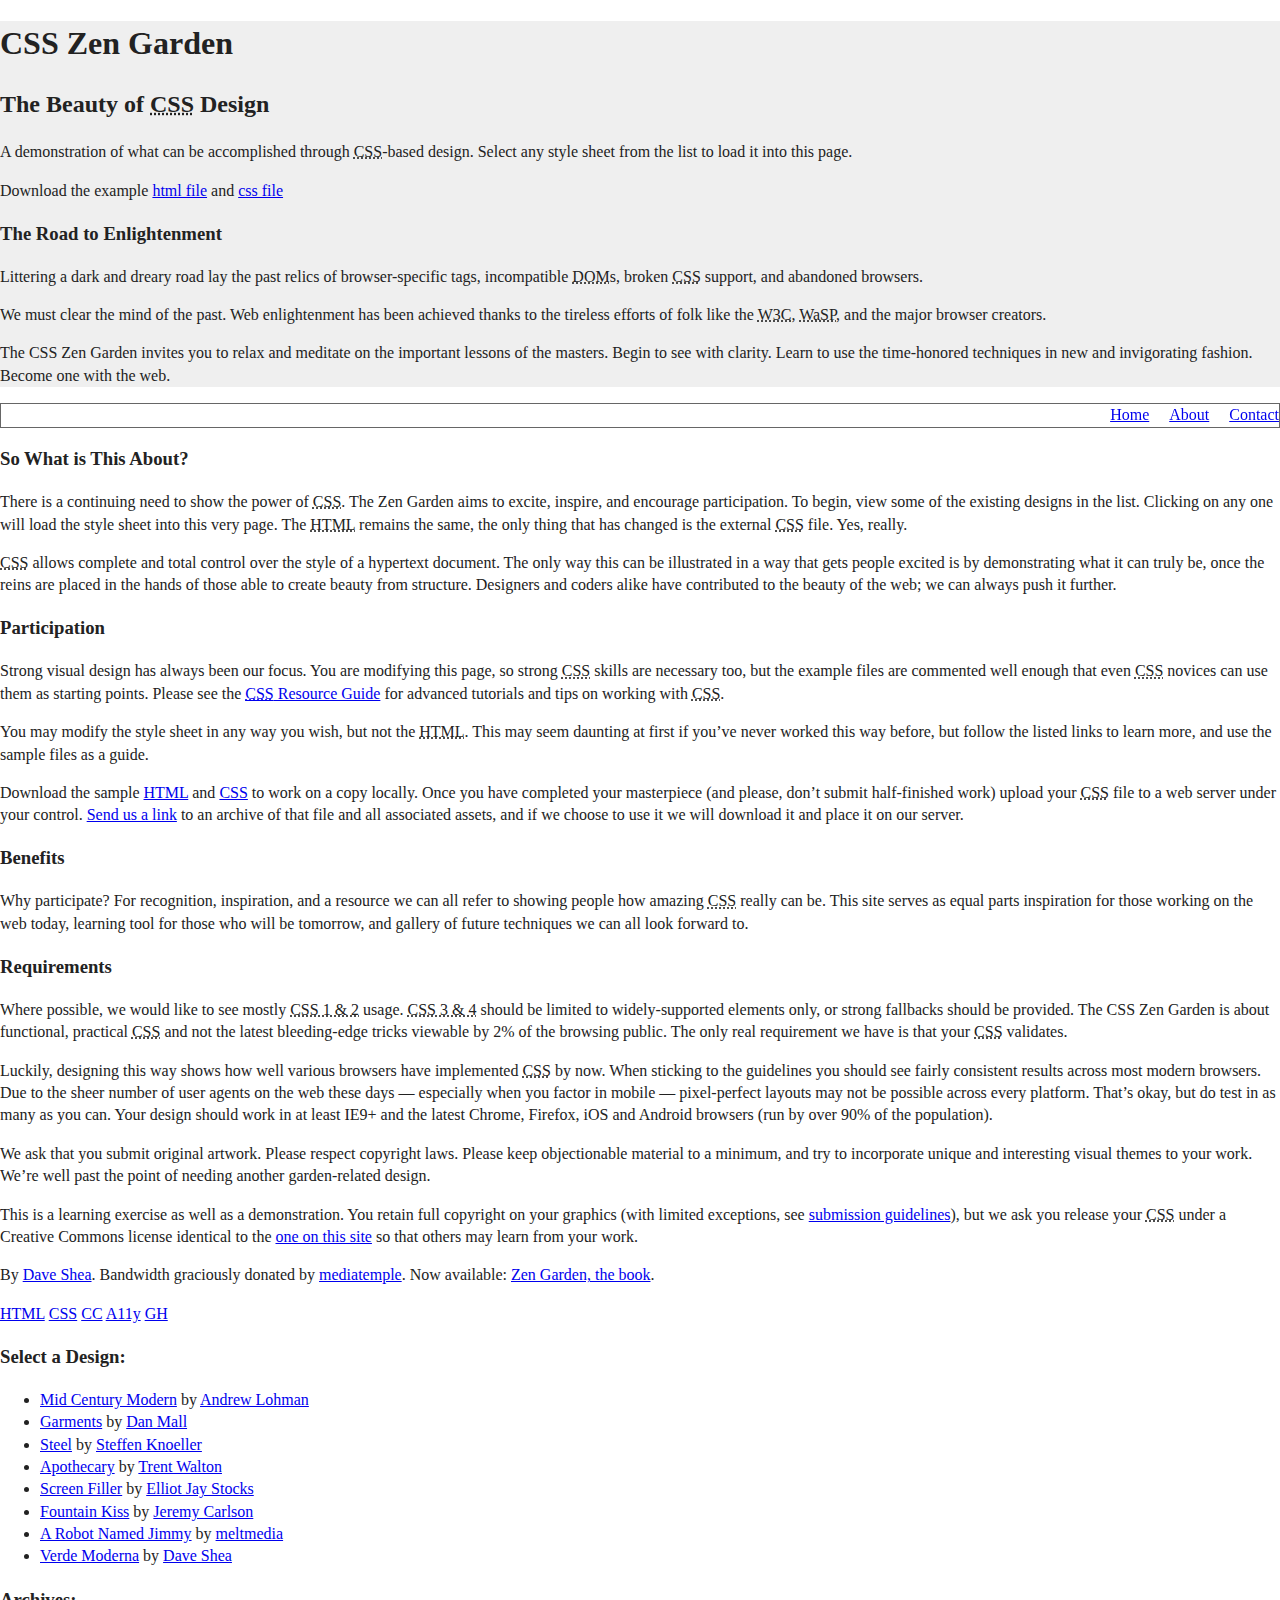
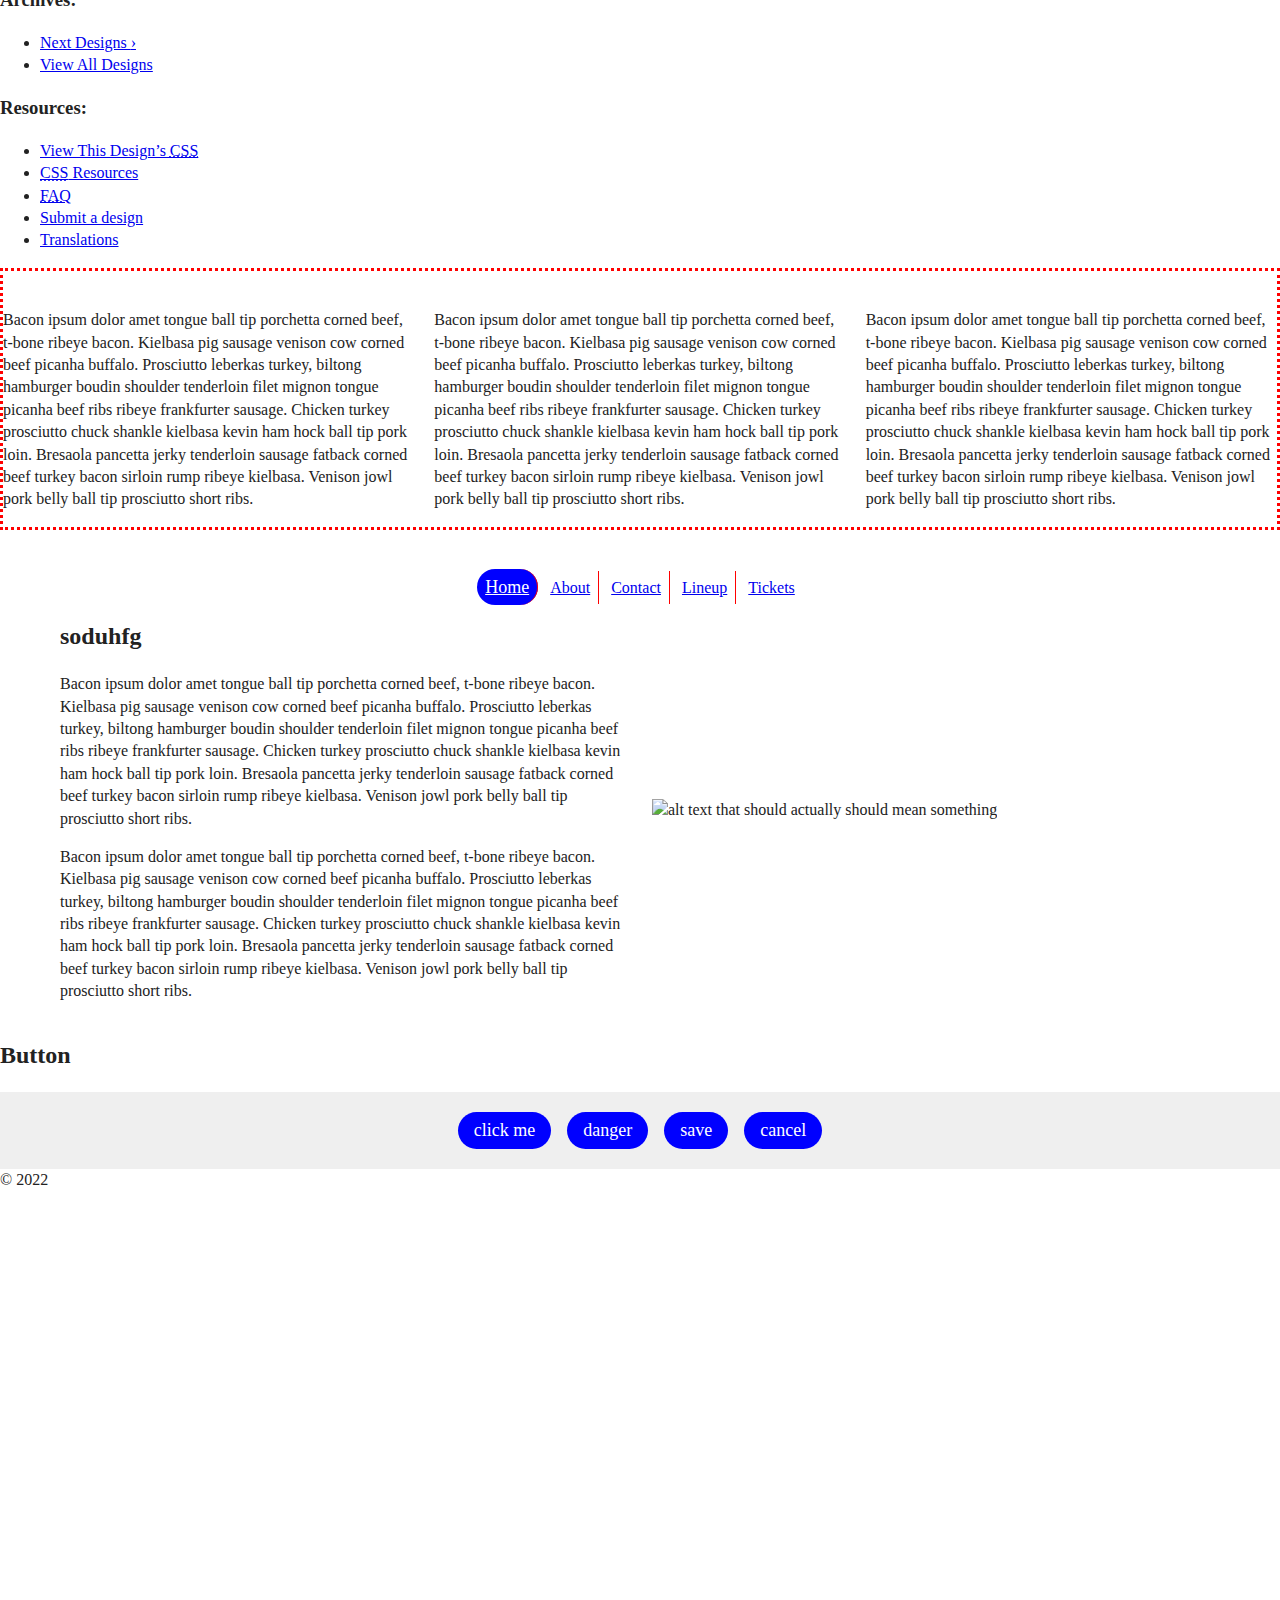
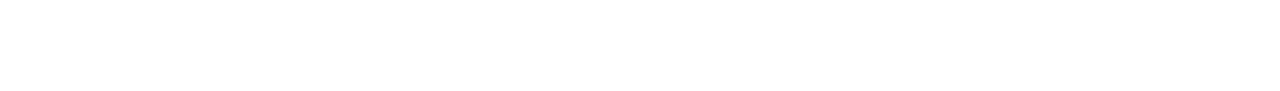
==== index.html @ 9b6d9264 "added files" ====
<!doctype html>
<html class="no-js" lang="">

<head>
  <meta charset="utf-8">
  <title>Page title</title>
  <meta name="description" content="">
  <meta name="viewport" content="width=device-width, initial-scale=1">

  <meta property="og:title" content="">
  <meta property="og:type" content="">
  <meta property="og:url" content="">
  <meta property="og:image" content="">

  <link rel="manifest" href="site.webmanifest">
  <link rel="apple-touch-icon" href="icon.png">
  <!-- Place favicon.ico in the root directory -->

  <link rel="stylesheet" href="css/normalize.css">
  <link rel="stylesheet" href="css/main.css">

  <meta name="theme-color" content="#fafafa">
</head>

<body id="css-zen-garden">
  <div class="page-wrapper">

    <section class="intro light-gray-bg" id="zen-intro">
      <header role="banner">
        <h1>CSS Zen Garden</h1>
        <h2>The Beauty of <abbr title="Cascading Style Sheets">CSS</abbr> Design</h2>
      </header>

      <div class="summary" id="zen-summary" role="article">
        <p>A demonstration of what can be accomplished through <abbr title="Cascading Style Sheets">CSS</abbr>-based design. Select any style sheet from the list to load it into this page.</p>
        <p>Download the example <a href="./index.html" title="This page's source HTML code, not to be modified.">html file</a> and <a href="css/main.css" title="This page's sample CSS, the file you may modify.">css file</a></p>
      </div>

      <div class="preamble" id="zen-preamble" role="article">
        <h3>The Road to Enlightenment</h3>
        <p>Littering a dark and dreary road lay the past relics of browser-specific tags, incompatible <abbr title="Document Object Model">DOM</abbr>s, broken <abbr title="Cascading Style Sheets">CSS</abbr> support, and abandoned browsers.</p>
        <p>We must clear the mind of the past. Web enlightenment has been achieved thanks to the tireless efforts of folk like the <abbr title="World Wide Web Consortium">W3C</abbr>, <abbr title="Web Standards Project">WaSP</abbr>, and the major browser creators.</p>
        <p>The CSS Zen Garden invites you to relax and meditate on the important lessons of the masters. Begin to see with clarity. Learn to use the time-honored techniques in new and invigorating fashion. Become one with the web.</p>
      </div>
    </section>

    <header class="ash-header">
      <img class="ash-header-logo" src="https://ultrapet.com/wp-content/uploads/2015/12/logo-chewy.png" alt="">
      <nav class="ash-header-nav">
        <a href="#home-section">Home</a>
        <a href="#about-section">About</a>
        <a href="#contact-section">Contact</a>
      </nav>
    </header>

    <div class="main supporting" id="zen-supporting" role="main">
      <div class="explanation" id="zen-explanation" role="article">
        <h3>So What is This About?</h3>
        <p>There is a continuing need to show the power of <abbr title="Cascading Style Sheets">CSS</abbr>. The Zen Garden aims to excite, inspire, and encourage participation. To begin, view some of the existing designs in the list. Clicking on any one will load the style sheet into this very page. The <abbr title="HyperText Markup Language">HTML</abbr> remains the same, the only thing that has changed is the external <abbr title="Cascading Style Sheets">CSS</abbr> file. Yes, really.</p>
        <p><abbr title="Cascading Style Sheets">CSS</abbr> allows complete and total control over the style of a hypertext document. The only way this can be illustrated in a way that gets people excited is by demonstrating what it can truly be, once the reins are placed in the hands of those able to create beauty from structure. Designers and coders alike have contributed to the beauty of the web; we can always push it further.</p>
      </div>

      <div class="participation" id="zen-participation" role="article">
        <h3>Participation</h3>
        <p>Strong visual design has always been our focus. You are modifying this page, so strong <abbr title="Cascading Style Sheets">CSS</abbr> skills are necessary too, but the example files are commented well enough that even <abbr title="Cascading Style Sheets">CSS</abbr> novices can use them as starting points. Please see the <a href="http://www.mezzoblue.com/zengarden/resources/" title="A listing of CSS-related resources"><abbr title="Cascading Style Sheets">CSS</abbr> Resource Guide</a> for advanced tutorials and tips on working with <abbr title="Cascading Style Sheets">CSS</abbr>.</p>
        <p>You may modify the style sheet in any way you wish, but not the <abbr title="HyperText Markup Language">HTML</abbr>. This may seem daunting at first if you&#8217;ve never worked this way before, but follow the listed links to learn more, and use the sample files as a guide.</p>
        <p>Download the sample <a href="/examples/index" title="This page's source HTML code, not to be modified.">HTML</a> and <a href="/examples/style.css" title="This page's sample CSS, the file you may modify.">CSS</a> to work on a copy locally. Once you have completed your masterpiece (and please, don&#8217;t submit half-finished work) upload your <abbr title="Cascading Style Sheets">CSS</abbr> file to a web server under your control. <a href="http://www.mezzoblue.com/zengarden/submit/" title="Use the contact form to send us your CSS file">Send us a link</a> to an archive of that file and all associated assets, and if we choose to use it we will download it and place it on our server.</p>
      </div>

      <div class="benefits" id="zen-benefits" role="article">
        <h3>Benefits</h3>
        <p>Why participate? For recognition, inspiration, and a resource we can all refer to showing people how amazing <abbr title="Cascading Style Sheets">CSS</abbr> really can be. This site serves as equal parts inspiration for those working on the web today, learning tool for those who will be tomorrow, and gallery of future techniques we can all look forward to.</p>
      </div>

      <div class="requirements" id="zen-requirements" role="article">
        <h3>Requirements</h3>
        <p>Where possible, we would like to see mostly <abbr title="Cascading Style Sheets, levels 1 and 2">CSS 1 &amp; 2</abbr> usage. <abbr title="Cascading Style Sheets, levels 3 and 4">CSS 3 &amp; 4</abbr> should be limited to widely-supported elements only, or strong fallbacks should be provided. The CSS Zen Garden is about functional, practical <abbr title="Cascading Style Sheets">CSS</abbr> and not the latest bleeding-edge tricks viewable by 2% of the browsing public. The only real requirement we have is that your <abbr title="Cascading Style Sheets">CSS</abbr> validates.</p>
        <p>Luckily, designing this way shows how well various browsers have implemented <abbr title="Cascading Style Sheets">CSS</abbr> by now. When sticking to the guidelines you should see fairly consistent results across most modern browsers. Due to the sheer number of user agents on the web these days &#8212; especially when you factor in mobile &#8212; pixel-perfect layouts may not be possible across every platform. That&#8217;s okay, but do test in as many as you can. Your design should work in at least IE9+ and the latest Chrome, Firefox, iOS and Android browsers (run by over 90% of the population).</p>
        <p>We ask that you submit original artwork. Please respect copyright laws. Please keep objectionable material to a minimum, and try to incorporate unique and interesting visual themes to your work. We&#8217;re well past the point of needing another garden-related design.</p>
        <p>This is a learning exercise as well as a demonstration. You retain full copyright on your graphics (with limited exceptions, see <a href="http://www.mezzoblue.com/zengarden/submit/guidelines/">submission guidelines</a>), but we ask you release your <abbr title="Cascading Style Sheets">CSS</abbr> under a Creative Commons license identical to the <a href="http://creativecommons.org/licenses/by-nc-sa/3.0/" title="View the Zen Garden's license information.">one on this site</a> so that others may learn from your work.</p>
        <p role="contentinfo">By <a href="http://www.mezzoblue.com/">Dave Shea</a>. Bandwidth graciously donated by <a href="http://www.mediatemple.net/">mediatemple</a>. Now available: <a href="http://www.amazon.com/exec/obidos/ASIN/0321303474/mezzoblue-20/">Zen Garden, the book</a>.</p>
      </div>

      <footer>
        <a href="http://validator.w3.org/check/referer" title="Check the validity of this site&#8217;s HTML" class="zen-validate-html">HTML</a>
        <a href="http://jigsaw.w3.org/css-validator/check/referer" title="Check the validity of this site&#8217;s CSS" class="zen-validate-css">CSS</a>
        <a href="http://creativecommons.org/licenses/by-nc-sa/3.0/" title="View the Creative Commons license of this site: Attribution-NonCommercial-ShareAlike." class="zen-license">CC</a>
        <a href="http://mezzoblue.com/zengarden/faq/#aaa" title="Read about the accessibility of this site" class="zen-accessibility">A11y</a>
        <a href="https://github.com/mezzoblue/csszengarden.com" title="Fork this site on Github" class="zen-github">GH</a>
      </footer>

    </div>

    <aside class="sidebar" role="complementary">
      <div class="wrapper">

        <div class="design-selection" id="design-selection">
          <h3 class="select">Select a Design:</h3>
          <nav role="navigation">
            <ul>
              <li>
                <a href="/221/" class="design-name">Mid Century Modern</a> by	<a href="http://andrewlohman.com/" class="designer-name">Andrew Lohman</a>
              </li>
              <li>
                <a href="/220/" class="design-name">Garments</a> by <a href="http://danielmall.com/" class="designer-name">Dan Mall</a>
              </li>
              <li>
                <a href="/219/" class="design-name">Steel</a> by	<a href="http://steffen-knoeller.de" class="designer-name">Steffen Knoeller</a>
              </li>
              <li>
                <a href="/218/" class="design-name">Apothecary</a> by	<a href="http://trentwalton.com" class="designer-name">Trent Walton</a>
              </li>
              <li>
                <a href="/217/" class="design-name">Screen Filler</a> by	<a href="http://elliotjaystocks.com/" class="designer-name">Elliot Jay Stocks</a>
              </li>
              <li>
                <a href="/216/" class="design-name">Fountain Kiss</a> by	<a href="http://jeremycarlson.com" class="designer-name">Jeremy Carlson</a>
              </li>
              <li>
                <a href="/215/" class="design-name">A Robot Named Jimmy</a> by	<a href="http://meltmedia.com/" class="designer-name">meltmedia</a>
              </li>
              <li>
                <a href="/214/" class="design-name">Verde Moderna</a> by	<a href="http://www.mezzoblue.com/" class="designer-name">Dave Shea</a>
              </li>
          </ul>
          </nav>
        </div>

        <div class="design-archives" id="design-archives">
          <h3 class="archives">Archives:</h3>
          <nav role="navigation">
            <ul>
              <li class="next">
                <a href="/214/page1">
                  Next Designs <span class="indicator">&rsaquo;</span>
                </a>
              </li>
              <li class="viewall">
                <a href="http://www.mezzoblue.com/zengarden/alldesigns/" title="View every submission to the Zen Garden.">
                  View All Designs
                </a>
              </li>
            </ul>
          </nav>
        </div>

        <div class="zen-resources" id="zen-resources">
          <h3 class="resources">Resources:</h3>
          <ul>
            <li class="view-css">
              <a href="css/main.css" title="View the source CSS file of the currently-viewed design.">
                View This Design&#8217;s <abbr title="Cascading Style Sheets">CSS</abbr>
              </a>
            </li>
            <li class="css-resources">
              <a href="http://www.mezzoblue.com/zengarden/resources/" title="Links to great sites with information on using CSS.">
                <abbr title="Cascading Style Sheets">CSS</abbr> Resources
              </a>
            </li>
            <li class="zen-faq">
              <a href="http://www.mezzoblue.com/zengarden/faq/" title="A list of Frequently Asked Questions about the Zen Garden.">
                <abbr title="Frequently Asked Questions">FAQ</abbr>
              </a>
            </li>
            <li class="zen-submit">
              <a href="http://www.mezzoblue.com/zengarden/submit/" title="Send in your own CSS file.">
                Submit a design
              </a>
            </li>
            <li class="zen-translations">
              <a href="http://www.mezzoblue.com/zengarden/translations/" title="View translated versions of this page.">
                Translations
              </a>
            </li>
          </ul>
        </div>
      </div>
    </aside>


  </div>

  <!--

    These superfluous divs/spans were originally provided as catch-alls to add extra imagery.
    These days we have full ::before and ::after support, favour using those instead.
    These only remain for historical design compatibility. They might go away one day.

  -->
  <div class="extra1" role="presentation"></div><div class="extra2" role="presentation"></div><div class="extra3" role="presentation"></div>
  <div class="extra4" role="presentation"></div><div class="extra5" role="presentation"></div><div class="extra6" role="presentation"></div>

  <div class="nik-demo-row">
    <div>
      <img src="https://i.natgeofe.com/n/5d00b0cc-ab95-4522-ad13-7c65b7589e6b/NationalGeographic_748483.jpg?w=636&h=424" alt="">
      <p>Bacon ipsum dolor amet tongue ball tip porchetta corned beef, t-bone ribeye bacon. Kielbasa pig sausage venison cow corned beef picanha buffalo. Prosciutto leberkas turkey, biltong hamburger boudin shoulder tenderloin filet mignon tongue picanha beef ribs ribeye frankfurter sausage. Chicken turkey prosciutto chuck shankle kielbasa kevin ham hock ball tip pork loin. Bresaola pancetta jerky tenderloin sausage fatback corned beef turkey bacon sirloin rump ribeye kielbasa. Venison jowl pork belly ball tip prosciutto short ribs.</p>
    </div>
    <div>
      <img src="https://i.natgeofe.com/n/5d00b0cc-ab95-4522-ad13-7c65b7589e6b/NationalGeographic_748483.jpg?w=636&h=424" alt="">
      <p>Bacon ipsum dolor amet tongue ball tip porchetta corned beef, t-bone ribeye bacon. Kielbasa pig sausage venison cow corned beef picanha buffalo. Prosciutto leberkas turkey, biltong hamburger boudin shoulder tenderloin filet mignon tongue picanha beef ribs ribeye frankfurter sausage. Chicken turkey prosciutto chuck shankle kielbasa kevin ham hock ball tip pork loin. Bresaola pancetta jerky tenderloin sausage fatback corned beef turkey bacon sirloin rump ribeye kielbasa. Venison jowl pork belly ball tip prosciutto short ribs.</p>
    </div>
    <div>
      <img src="https://i.natgeofe.com/n/5d00b0cc-ab95-4522-ad13-7c65b7589e6b/NationalGeographic_748483.jpg?w=636&h=424" alt="">
      <p>Bacon ipsum dolor amet tongue ball tip porchetta corned beef, t-bone ribeye bacon. Kielbasa pig sausage venison cow corned beef picanha buffalo. Prosciutto leberkas turkey, biltong hamburger boudin shoulder tenderloin filet mignon tongue picanha beef ribs ribeye frankfurter sausage. Chicken turkey prosciutto chuck shankle kielbasa kevin ham hock ball tip pork loin. Bresaola pancetta jerky tenderloin sausage fatback corned beef turkey bacon sirloin rump ribeye kielbasa. Venison jowl pork belly ball tip prosciutto short ribs.</p>
    </div>
  </div>

  <div class="joseph-image-demo">
    <img src="https://s26162.pcdn.co/wp-content/uploads/2020/12/1HRcVRb4AmLrt5E0gANvWcA.jpeg" alt="">
  </div>


  <header id="home" class="dani-demo-header">
    <a href="https://google.com" target="_blank">
      <img class="dani-demo-logo" src="https://upload.wikimedia.org/wikipedia/commons/thumb/0/0d/Electronic-Arts-Logo.svg/2048px-Electronic-Arts-Logo.svg.png" alt="">
    </a>
    <nav class="dani-demo-nav">
      <a class="button" href="#">Home</a>
      <a href="#">About</a>
      <a href="#">Contact</a>
      <a href="#">Lineup</a>
      <a href="#">Tickets</a>
    </nav>
  </header>
  <div id="about-section" class="jade-section">
    <div class="jade-section-background">
      <div class="jade-section-description">
        <h2>soduhfg</h2>
        <p>Bacon ipsum dolor amet tongue ball tip porchetta corned beef, t-bone ribeye bacon. Kielbasa pig sausage venison cow corned beef picanha buffalo. Prosciutto leberkas turkey, biltong hamburger boudin shoulder tenderloin filet mignon tongue picanha beef ribs ribeye frankfurter sausage. Chicken turkey prosciutto chuck shankle kielbasa kevin ham hock ball tip pork loin. Bresaola pancetta jerky tenderloin sausage fatback corned beef turkey bacon sirloin rump ribeye kielbasa. Venison jowl pork belly ball tip prosciutto short ribs.</p>
        <p>Bacon ipsum dolor amet tongue ball tip porchetta corned beef, t-bone ribeye bacon. Kielbasa pig sausage venison cow corned beef picanha buffalo. Prosciutto leberkas turkey, biltong hamburger boudin shoulder tenderloin filet mignon tongue picanha beef ribs ribeye frankfurter sausage. Chicken turkey prosciutto chuck shankle kielbasa kevin ham hock ball tip pork loin. Bresaola pancetta jerky tenderloin sausage fatback corned beef turkey bacon sirloin rump ribeye kielbasa. Venison jowl pork belly ball tip prosciutto short ribs.</p>
      </div>
      <div class="jade-section-image">
        <img src="https://s26162.pcdn.co/wp-content/uploads/2020/12/1HRcVRb4AmLrt5E0gANvWcA.jpeg" alt="alt text that should actually should mean something">
      </div>
    </div>
  </div>
  <div id="contact-section">
    <h2>Button</h2>
    <div class="qj-demo-row light-gray-bg">
      <button class="button">click me</button>
      <button class="button">danger</button>
      <button class="button">save</button>
      <button class="button">cancel</button>
    </div>
  </div>
  <footer>
    &copy; 2022
  </footer>
</body>

</html>
---- css/main.css ----
/*! HTML5 Boilerplate v8.0.0 | MIT License | https://html5boilerplate.com/ */

/* main.css 2.1.0 | MIT License | https://github.com/h5bp/main.css#readme */
/*
 * What follows is the result of much research on cross-browser styling.
 * Credit left inline and big thanks to Nicolas Gallagher, Jonathan Neal,
 * Kroc Camen, and the H5BP dev community and team.
 */

/* ==========================================================================
   Base styles: opinionated defaults
   ========================================================================== */

html {
  color: #222;
  font-size: 1em;
  line-height: 1.4;
  scroll-behavior: smooth;
  margin-bottom: 500px;
}

/*
 * Remove text-shadow in selection highlight:
 * https://twitter.com/miketaylr/status/12228805301
 *
 * Vendor-prefixed and regular ::selection selectors cannot be combined:
 * https://stackoverflow.com/a/16982510/7133471
 *
 * Customize the background color to match your design.
 */

::-moz-selection {
  background: #b3d4fc;
  text-shadow: none;
}

::selection {
  background: #b3d4fc;
  text-shadow: none;
}

/*
 * A better looking default horizontal rule
 */

hr {
  display: block;
  height: 1px;
  border: 0;
  border-top: 1px solid #ccc;
  margin: 1em 0;
  padding: 0;
}

/*
 * Remove the gap between audio, canvas, iframes,
 * images, videos and the bottom of their containers:
 * https://github.com/h5bp/html5-boilerplate/issues/440
 */

audio,
canvas,
iframe,
img,
svg,
video {
  vertical-align: middle;
}

/*
 * Remove default fieldset styles.
 */

fieldset {
  border: 0;
  margin: 0;
  padding: 0;
}

/*
 * Allow only vertical resizing of textareas.
 */

textarea {
  resize: vertical;
}

/* ==========================================================================
   Author's custom styles
   ========================================================================== */

/* ==========================================================================
   Helper classes
   ========================================================================== */

/*
 * Hide visually and from screen readers
 */

.hidden,
[hidden] {
  display: none !important;
}

/*
 * Hide only visually, but have it available for screen readers:
 * https://snook.ca/archives/html_and_css/hiding-content-for-accessibility
 *
 * 1. For long content, line feeds are not interpreted as spaces and small width
 *    causes content to wrap 1 word per line:
 *    https://medium.com/@jessebeach/beware-smushed-off-screen-accessible-text-5952a4c2cbfe
 */

.sr-only {
  border: 0;
  clip: rect(0, 0, 0, 0);
  height: 1px;
  margin: -1px;
  overflow: hidden;
  padding: 0;
  position: absolute;
  white-space: nowrap;
  width: 1px;
  /* 1 */
}

/*
 * Extends the .sr-only class to allow the element
 * to be focusable when navigated to via the keyboard:
 * https://www.drupal.org/node/897638
 */

.sr-only.focusable:active,
.sr-only.focusable:focus {
  clip: auto;
  height: auto;
  margin: 0;
  overflow: visible;
  position: static;
  white-space: inherit;
  width: auto;
}

/*
 * Hide visually and from screen readers, but maintain layout
 */

.invisible {
  visibility: hidden;
}

/*
 * Clearfix: contain floats
 *
 * For modern browsers
 * 1. The space content is one way to avoid an Opera bug when the
 *    `contenteditable` attribute is included anywhere else in the document.
 *    Otherwise it causes space to appear at the top and bottom of elements
 *    that receive the `clearfix` class.
 * 2. The use of `table` rather than `block` is only necessary if using
 *    `:before` to contain the top-margins of child elements.
 */

.clearfix::before,
.clearfix::after {
  content: " ";
  display: table;
}

.clearfix::after {
  clear: both;
}

/* ==========================================================================
   EXAMPLE Media Queries for Responsive Design.
   These examples override the primary ('mobile first') styles.
   Modify as content requires.
   ========================================================================== */

@media only screen and (min-width: 35em) {
  /* Style adjustments for viewports that meet the condition */
}

@media print,
  (-webkit-min-device-pixel-ratio: 1.25),
  (min-resolution: 1.25dppx),
  (min-resolution: 120dpi) {
  /* Style adjustments for high resolution devices */
}

/* ==========================================================================
   Print styles.
   Inlined to avoid the additional HTTP request:
   https://www.phpied.com/delay-loading-your-print-css/
   ========================================================================== */

@media print {
  *,
  *::before,
  *::after {
    background: #fff !important;
    color: #000 !important;
    /* Black prints faster */
    box-shadow: none !important;
    text-shadow: none !important;
  }

  a,
  a:visited {
    text-decoration: underline;
  }

  a[href]::after {
    content: " (" attr(href) ")";
  }

  abbr[title]::after {
    content: " (" attr(title) ")";
  }

  /*
   * Don't show links that are fragment identifiers,
   * or use the `javascript:` pseudo protocol
   */
  a[href^="#"]::after,
  a[href^="javascript:"]::after {
    content: "";
  }

  pre {
    white-space: pre-wrap !important;
  }

  pre,
  blockquote {
    border: 1px solid #999;
    page-break-inside: avoid;
  }

  /*
   * Printing Tables:
   * https://web.archive.org/web/20180815150934/http://css-discuss.incutio.com/wiki/Printing_Tables
   */
  thead {
    display: table-header-group;
  }

  tr,
  img {
    page-break-inside: avoid;
  }

  p,
  h2,
  h3 {
    orphans: 3;
    widows: 3;
  }

  h2,
  h3 {
    page-break-after: avoid;
  }
}


.preamble p {
  display: none;
  display: inline;
  display: inline-block;
  display: block;
}

img {
  width: 100%;
  height: auto;
}

.nik-demo-row {
  display: flex;
  gap: 20px;
  border: 3px dotted red;
}

.ash-header {
  position: sticky;
  top: 0;
  display: flex;
  justify-content: space-between;
  align-items: center;
  background-color: white;
  border: 1px solid #666;
}

.ash-header-logo {
  max-width: 200px;
}

.ash-header-nav {
  display: flex;
  gap: 20px;
}

.dani-demo-header {
  display: flex;
  flex-direction: column;
  align-items: center;
}

.dani-demo-logo {
  max-width: 125px;
}

.dani-demo-nav a {
  padding: 8px;
}

.dani-demo-nav a:not(:last-child) {
  border-right: 1px solid red;
}

.joseph-image-demo {
  max-width: 800px;
  margin-left: auto;
  margin-right: auto;
}


.button {
  border-radius: 50px;
  color: white;
  background-color: blue;
  border: 0;
  font-size: 18px;
  padding: 8px 16px;
  cursor: pointer;
}

.button:hover {
  background-color: darkblue;
}

.button:focus {
  outline: 3px solid darkblue;
}

.qj-demo-row {
  display: flex;
  justify-content: center;
  gap: 16px;
  padding: 20px;
}

.jade-section-background {
  display: flex;
  align-items: center;
  gap: 24px;
  padding-left: 60px;
  padding-right: 60px;
}

.jade-section-description {
 width: 50%;
}

.jade-section-image {
  width: 50%;
}

.light-gray-bg {
  background-color: #efefef;
}
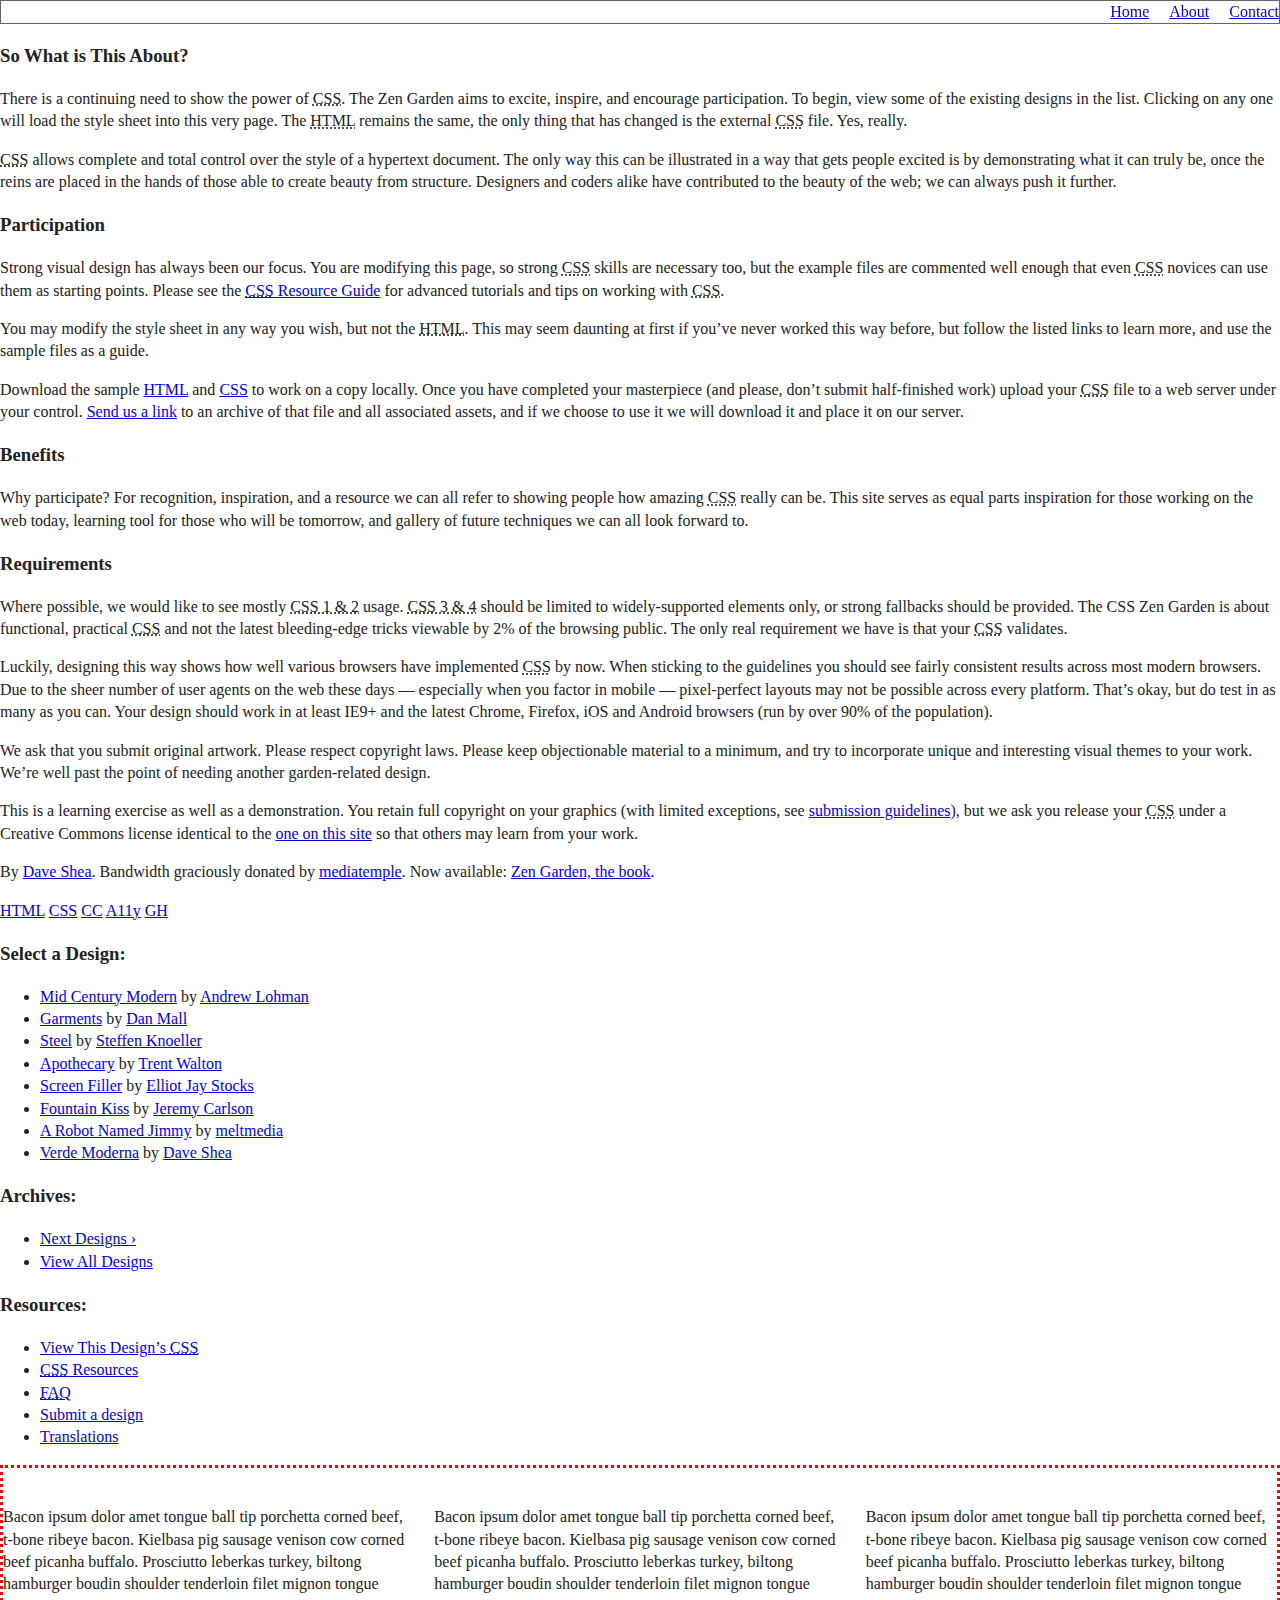
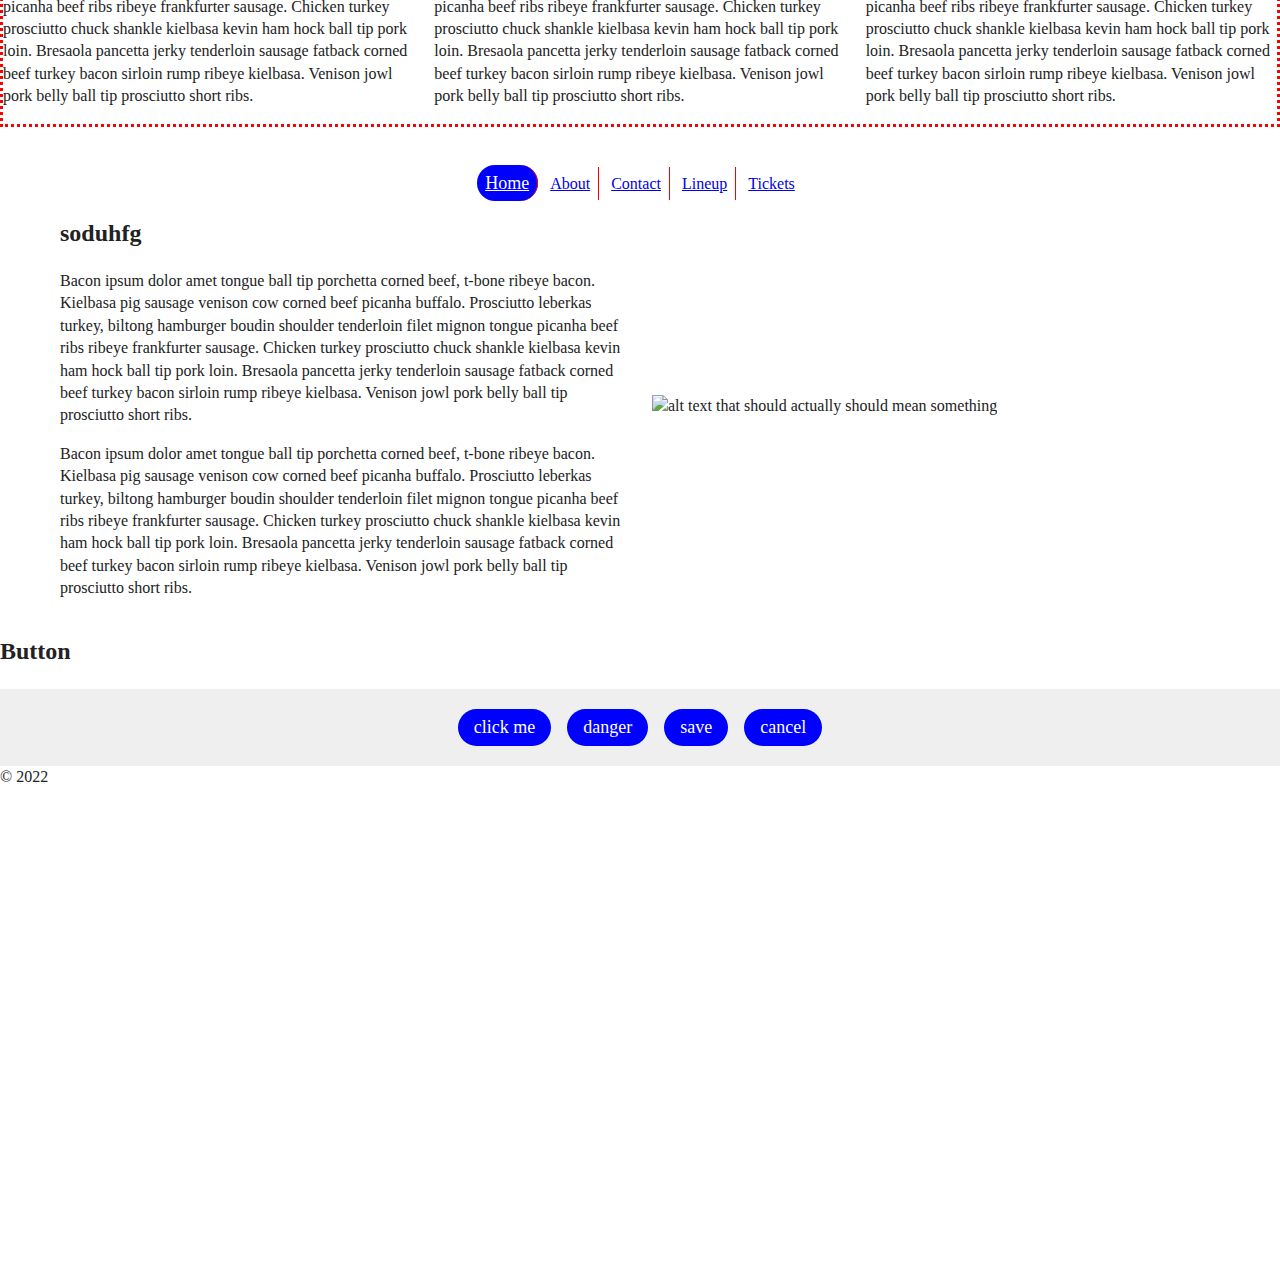
==== commit cf8b5714: "Update index.html" ====
--- a/index.html
+++ b/index.html
@@ -1,10 +1,10 @@
 <!doctype html>
-<html class="no-js" lang="">
+<html class="no-js" lang="English">
 
 <head>
   <meta charset="utf-8">
-  <title>Page title</title>
-  <meta name="description" content="">
+  <title>Sean Leblanc Portfolio Website Home</title>
+  <meta name="description" content="A website containing paths to content for my portfolio">
   <meta name="viewport" content="width=device-width, initial-scale=1">
 
   <meta property="og:title" content="">
@@ -21,28 +21,6 @@
 
   <meta name="theme-color" content="#fafafa">
 </head>
-
-<body id="css-zen-garden">
-  <div class="page-wrapper">
-
-    <section class="intro light-gray-bg" id="zen-intro">
-      <header role="banner">
-        <h1>CSS Zen Garden</h1>
-        <h2>The Beauty of <abbr title="Cascading Style Sheets">CSS</abbr> Design</h2>
-      </header>
-
-      <div class="summary" id="zen-summary" role="article">
-        <p>A demonstration of what can be accomplished through <abbr title="Cascading Style Sheets">CSS</abbr>-based design. Select any style sheet from the list to load it into this page.</p>
-        <p>Download the example <a href="./index.html" title="This page's source HTML code, not to be modified.">html file</a> and <a href="css/main.css" title="This page's sample CSS, the file you may modify.">css file</a></p>
-      </div>
-
-      <div class="preamble" id="zen-preamble" role="article">
-        <h3>The Road to Enlightenment</h3>
-        <p>Littering a dark and dreary road lay the past relics of browser-specific tags, incompatible <abbr title="Document Object Model">DOM</abbr>s, broken <abbr title="Cascading Style Sheets">CSS</abbr> support, and abandoned browsers.</p>
-        <p>We must clear the mind of the past. Web enlightenment has been achieved thanks to the tireless efforts of folk like the <abbr title="World Wide Web Consortium">W3C</abbr>, <abbr title="Web Standards Project">WaSP</abbr>, and the major browser creators.</p>
-        <p>The CSS Zen Garden invites you to relax and meditate on the important lessons of the masters. Begin to see with clarity. Learn to use the time-honored techniques in new and invigorating fashion. Become one with the web.</p>
-      </div>
-    </section>
 
     <header class="ash-header">
       <img class="ash-header-logo" src="https://ultrapet.com/wp-content/uploads/2015/12/logo-chewy.png" alt="">
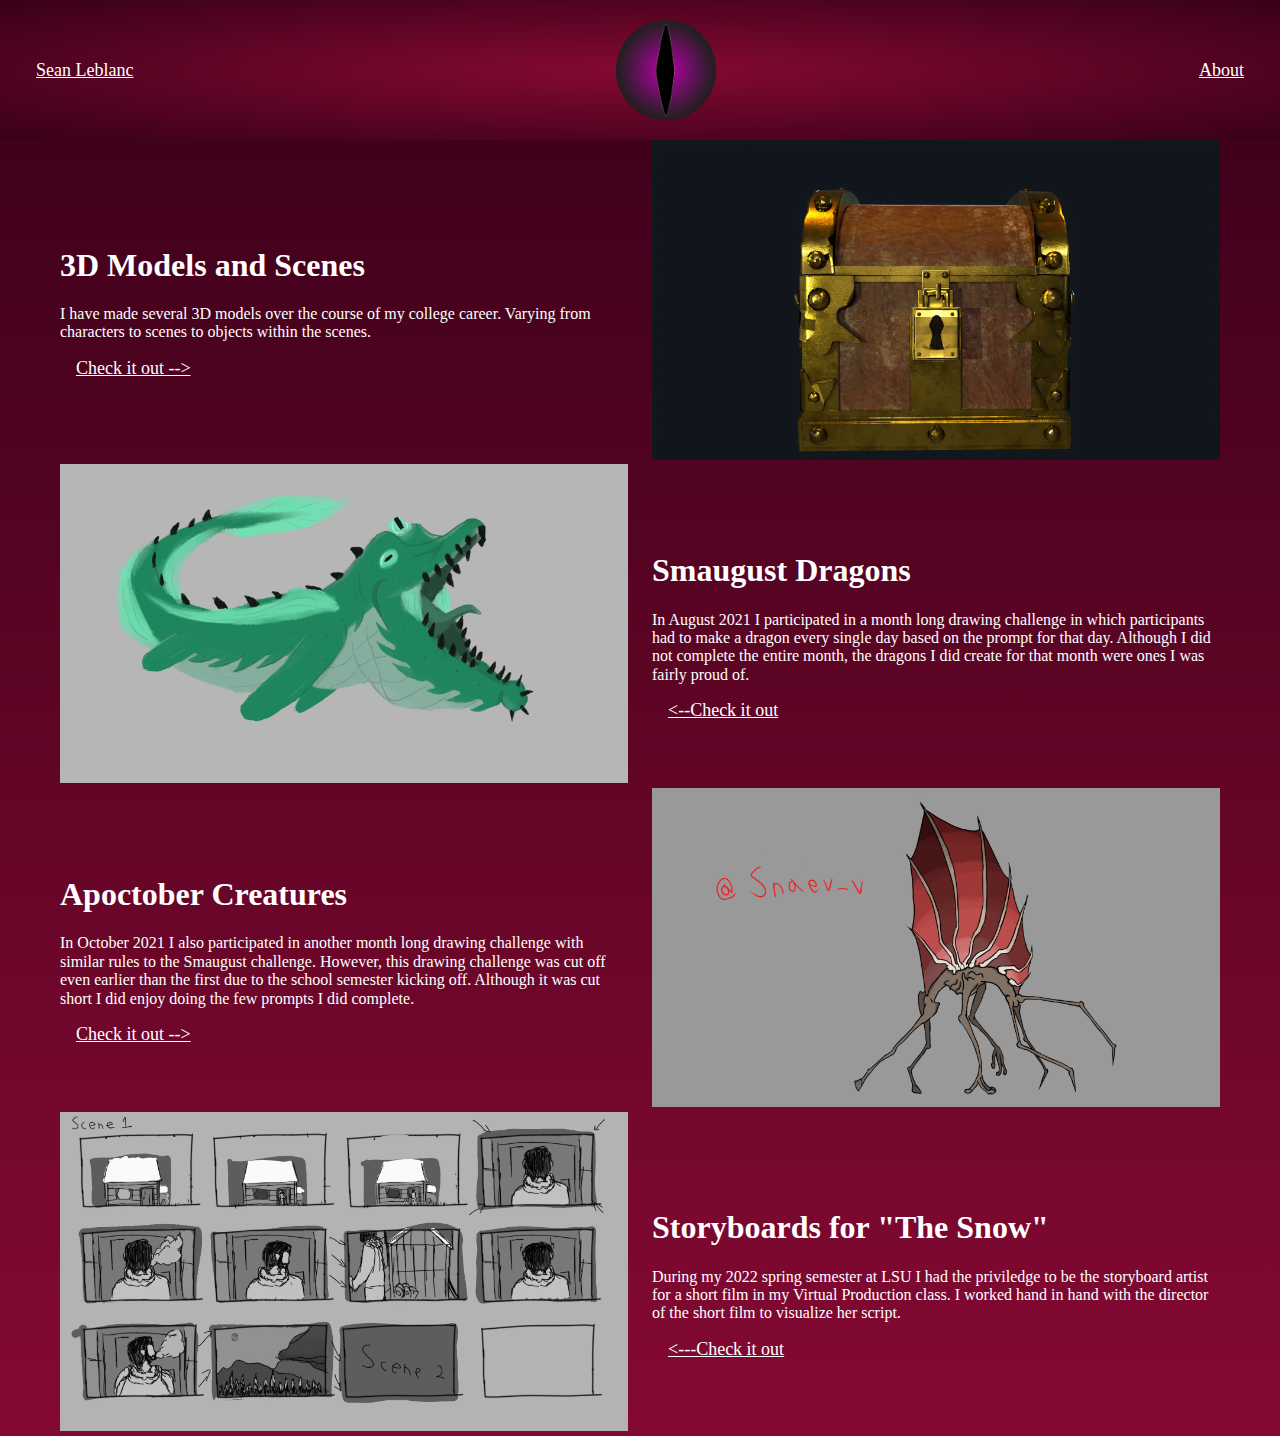
==== commit fbc07b7a: "index" ====
--- a/index.html
+++ b/index.html
@@ -22,208 +22,76 @@
   <meta name="theme-color" content="#fafafa">
 </head>
 
-    <header class="ash-header">
-      <img class="ash-header-logo" src="https://ultrapet.com/wp-content/uploads/2015/12/logo-chewy.png" alt="">
-      <nav class="ash-header-nav">
-        <a href="#home-section">Home</a>
-        <a href="#about-section">About</a>
-        <a href="#contact-section">Contact</a>
+    <header class="main-header">
+      <nav>
+        <a class="button" href="home.html">Sean Leblanc</a>
+      </nav>
+      <img class="header-logo" src="img/eye.png" alt="">
+      <nav>
+        <a class="button" href="about.html">About</a>
       </nav>
     </header>
-
-    <div class="main supporting" id="zen-supporting" role="main">
-      <div class="explanation" id="zen-explanation" role="article">
-        <h3>So What is This About?</h3>
-        <p>There is a continuing need to show the power of <abbr title="Cascading Style Sheets">CSS</abbr>. The Zen Garden aims to excite, inspire, and encourage participation. To begin, view some of the existing designs in the list. Clicking on any one will load the style sheet into this very page. The <abbr title="HyperText Markup Language">HTML</abbr> remains the same, the only thing that has changed is the external <abbr title="Cascading Style Sheets">CSS</abbr> file. Yes, really.</p>
-        <p><abbr title="Cascading Style Sheets">CSS</abbr> allows complete and total control over the style of a hypertext document. The only way this can be illustrated in a way that gets people excited is by demonstrating what it can truly be, once the reins are placed in the hands of those able to create beauty from structure. Designers and coders alike have contributed to the beauty of the web; we can always push it further.</p>
+   
+<body class="page-color">
+  <div>
+    <div class="section-background">
+      <div class="section-description">
+        <h1>3D Models and Scenes</h1>
+        <p>I have made several 3D models over the course of my college career. Varying from characters to scenes to objects within the scenes.</p>
+        <nav class="information-nav">
+          <a class="button" href="3d.html">Check it out --></a>
+        </nav>
       </div>
-
-      <div class="participation" id="zen-participation" role="article">
-        <h3>Participation</h3>
-        <p>Strong visual design has always been our focus. You are modifying this page, so strong <abbr title="Cascading Style Sheets">CSS</abbr> skills are necessary too, but the example files are commented well enough that even <abbr title="Cascading Style Sheets">CSS</abbr> novices can use them as starting points. Please see the <a href="http://www.mezzoblue.com/zengarden/resources/" title="A listing of CSS-related resources"><abbr title="Cascading Style Sheets">CSS</abbr> Resource Guide</a> for advanced tutorials and tips on working with <abbr title="Cascading Style Sheets">CSS</abbr>.</p>
-        <p>You may modify the style sheet in any way you wish, but not the <abbr title="HyperText Markup Language">HTML</abbr>. This may seem daunting at first if you&#8217;ve never worked this way before, but follow the listed links to learn more, and use the sample files as a guide.</p>
-        <p>Download the sample <a href="/examples/index" title="This page's source HTML code, not to be modified.">HTML</a> and <a href="/examples/style.css" title="This page's sample CSS, the file you may modify.">CSS</a> to work on a copy locally. Once you have completed your masterpiece (and please, don&#8217;t submit half-finished work) upload your <abbr title="Cascading Style Sheets">CSS</abbr> file to a web server under your control. <a href="http://www.mezzoblue.com/zengarden/submit/" title="Use the contact form to send us your CSS file">Send us a link</a> to an archive of that file and all associated assets, and if we choose to use it we will download it and place it on our server.</p>
+      <div class="section-image">
+        <img src="img/chest.jpg" alt="">
       </div>
-
-      <div class="benefits" id="zen-benefits" role="article">
-        <h3>Benefits</h3>
-        <p>Why participate? For recognition, inspiration, and a resource we can all refer to showing people how amazing <abbr title="Cascading Style Sheets">CSS</abbr> really can be. This site serves as equal parts inspiration for those working on the web today, learning tool for those who will be tomorrow, and gallery of future techniques we can all look forward to.</p>
-      </div>
-
-      <div class="requirements" id="zen-requirements" role="article">
-        <h3>Requirements</h3>
-        <p>Where possible, we would like to see mostly <abbr title="Cascading Style Sheets, levels 1 and 2">CSS 1 &amp; 2</abbr> usage. <abbr title="Cascading Style Sheets, levels 3 and 4">CSS 3 &amp; 4</abbr> should be limited to widely-supported elements only, or strong fallbacks should be provided. The CSS Zen Garden is about functional, practical <abbr title="Cascading Style Sheets">CSS</abbr> and not the latest bleeding-edge tricks viewable by 2% of the browsing public. The only real requirement we have is that your <abbr title="Cascading Style Sheets">CSS</abbr> validates.</p>
-        <p>Luckily, designing this way shows how well various browsers have implemented <abbr title="Cascading Style Sheets">CSS</abbr> by now. When sticking to the guidelines you should see fairly consistent results across most modern browsers. Due to the sheer number of user agents on the web these days &#8212; especially when you factor in mobile &#8212; pixel-perfect layouts may not be possible across every platform. That&#8217;s okay, but do test in as many as you can. Your design should work in at least IE9+ and the latest Chrome, Firefox, iOS and Android browsers (run by over 90% of the population).</p>
-        <p>We ask that you submit original artwork. Please respect copyright laws. Please keep objectionable material to a minimum, and try to incorporate unique and interesting visual themes to your work. We&#8217;re well past the point of needing another garden-related design.</p>
-        <p>This is a learning exercise as well as a demonstration. You retain full copyright on your graphics (with limited exceptions, see <a href="http://www.mezzoblue.com/zengarden/submit/guidelines/">submission guidelines</a>), but we ask you release your <abbr title="Cascading Style Sheets">CSS</abbr> under a Creative Commons license identical to the <a href="http://creativecommons.org/licenses/by-nc-sa/3.0/" title="View the Zen Garden's license information.">one on this site</a> so that others may learn from your work.</p>
-        <p role="contentinfo">By <a href="http://www.mezzoblue.com/">Dave Shea</a>. Bandwidth graciously donated by <a href="http://www.mediatemple.net/">mediatemple</a>. Now available: <a href="http://www.amazon.com/exec/obidos/ASIN/0321303474/mezzoblue-20/">Zen Garden, the book</a>.</p>
-      </div>
-
-      <footer>
-        <a href="http://validator.w3.org/check/referer" title="Check the validity of this site&#8217;s HTML" class="zen-validate-html">HTML</a>
-        <a href="http://jigsaw.w3.org/css-validator/check/referer" title="Check the validity of this site&#8217;s CSS" class="zen-validate-css">CSS</a>
-        <a href="http://creativecommons.org/licenses/by-nc-sa/3.0/" title="View the Creative Commons license of this site: Attribution-NonCommercial-ShareAlike." class="zen-license">CC</a>
-        <a href="http://mezzoblue.com/zengarden/faq/#aaa" title="Read about the accessibility of this site" class="zen-accessibility">A11y</a>
-        <a href="https://github.com/mezzoblue/csszengarden.com" title="Fork this site on Github" class="zen-github">GH</a>
-      </footer>
-
-    </div>
-
-    <aside class="sidebar" role="complementary">
-      <div class="wrapper">
-
-        <div class="design-selection" id="design-selection">
-          <h3 class="select">Select a Design:</h3>
-          <nav role="navigation">
-            <ul>
-              <li>
-                <a href="/221/" class="design-name">Mid Century Modern</a> by	<a href="http://andrewlohman.com/" class="designer-name">Andrew Lohman</a>
-              </li>
-              <li>
-                <a href="/220/" class="design-name">Garments</a> by <a href="http://danielmall.com/" class="designer-name">Dan Mall</a>
-              </li>
-              <li>
-                <a href="/219/" class="design-name">Steel</a> by	<a href="http://steffen-knoeller.de" class="designer-name">Steffen Knoeller</a>
-              </li>
-              <li>
-                <a href="/218/" class="design-name">Apothecary</a> by	<a href="http://trentwalton.com" class="designer-name">Trent Walton</a>
-              </li>
-              <li>
-                <a href="/217/" class="design-name">Screen Filler</a> by	<a href="http://elliotjaystocks.com/" class="designer-name">Elliot Jay Stocks</a>
-              </li>
-              <li>
-                <a href="/216/" class="design-name">Fountain Kiss</a> by	<a href="http://jeremycarlson.com" class="designer-name">Jeremy Carlson</a>
-              </li>
-              <li>
-                <a href="/215/" class="design-name">A Robot Named Jimmy</a> by	<a href="http://meltmedia.com/" class="designer-name">meltmedia</a>
-              </li>
-              <li>
-                <a href="/214/" class="design-name">Verde Moderna</a> by	<a href="http://www.mezzoblue.com/" class="designer-name">Dave Shea</a>
-              </li>
-          </ul>
-          </nav>
-        </div>
-
-        <div class="design-archives" id="design-archives">
-          <h3 class="archives">Archives:</h3>
-          <nav role="navigation">
-            <ul>
-              <li class="next">
-                <a href="/214/page1">
-                  Next Designs <span class="indicator">&rsaquo;</span>
-                </a>
-              </li>
-              <li class="viewall">
-                <a href="http://www.mezzoblue.com/zengarden/alldesigns/" title="View every submission to the Zen Garden.">
-                  View All Designs
-                </a>
-              </li>
-            </ul>
-          </nav>
-        </div>
-
-        <div class="zen-resources" id="zen-resources">
-          <h3 class="resources">Resources:</h3>
-          <ul>
-            <li class="view-css">
-              <a href="css/main.css" title="View the source CSS file of the currently-viewed design.">
-                View This Design&#8217;s <abbr title="Cascading Style Sheets">CSS</abbr>
-              </a>
-            </li>
-            <li class="css-resources">
-              <a href="http://www.mezzoblue.com/zengarden/resources/" title="Links to great sites with information on using CSS.">
-                <abbr title="Cascading Style Sheets">CSS</abbr> Resources
-              </a>
-            </li>
-            <li class="zen-faq">
-              <a href="http://www.mezzoblue.com/zengarden/faq/" title="A list of Frequently Asked Questions about the Zen Garden.">
-                <abbr title="Frequently Asked Questions">FAQ</abbr>
-              </a>
-            </li>
-            <li class="zen-submit">
-              <a href="http://www.mezzoblue.com/zengarden/submit/" title="Send in your own CSS file.">
-                Submit a design
-              </a>
-            </li>
-            <li class="zen-translations">
-              <a href="http://www.mezzoblue.com/zengarden/translations/" title="View translated versions of this page.">
-                Translations
-              </a>
-            </li>
-          </ul>
-        </div>
-      </div>
-    </aside>
-
-
-  </div>
-
-  <!--
-
-    These superfluous divs/spans were originally provided as catch-alls to add extra imagery.
-    These days we have full ::before and ::after support, favour using those instead.
-    These only remain for historical design compatibility. They might go away one day.
-
-  -->
-  <div class="extra1" role="presentation"></div><div class="extra2" role="presentation"></div><div class="extra3" role="presentation"></div>
-  <div class="extra4" role="presentation"></div><div class="extra5" role="presentation"></div><div class="extra6" role="presentation"></div>
-
-  <div class="nik-demo-row">
-    <div>
-      <img src="https://i.natgeofe.com/n/5d00b0cc-ab95-4522-ad13-7c65b7589e6b/NationalGeographic_748483.jpg?w=636&h=424" alt="">
-      <p>Bacon ipsum dolor amet tongue ball tip porchetta corned beef, t-bone ribeye bacon. Kielbasa pig sausage venison cow corned beef picanha buffalo. Prosciutto leberkas turkey, biltong hamburger boudin shoulder tenderloin filet mignon tongue picanha beef ribs ribeye frankfurter sausage. Chicken turkey prosciutto chuck shankle kielbasa kevin ham hock ball tip pork loin. Bresaola pancetta jerky tenderloin sausage fatback corned beef turkey bacon sirloin rump ribeye kielbasa. Venison jowl pork belly ball tip prosciutto short ribs.</p>
-    </div>
-    <div>
-      <img src="https://i.natgeofe.com/n/5d00b0cc-ab95-4522-ad13-7c65b7589e6b/NationalGeographic_748483.jpg?w=636&h=424" alt="">
-      <p>Bacon ipsum dolor amet tongue ball tip porchetta corned beef, t-bone ribeye bacon. Kielbasa pig sausage venison cow corned beef picanha buffalo. Prosciutto leberkas turkey, biltong hamburger boudin shoulder tenderloin filet mignon tongue picanha beef ribs ribeye frankfurter sausage. Chicken turkey prosciutto chuck shankle kielbasa kevin ham hock ball tip pork loin. Bresaola pancetta jerky tenderloin sausage fatback corned beef turkey bacon sirloin rump ribeye kielbasa. Venison jowl pork belly ball tip prosciutto short ribs.</p>
-    </div>
-    <div>
-      <img src="https://i.natgeofe.com/n/5d00b0cc-ab95-4522-ad13-7c65b7589e6b/NationalGeographic_748483.jpg?w=636&h=424" alt="">
-      <p>Bacon ipsum dolor amet tongue ball tip porchetta corned beef, t-bone ribeye bacon. Kielbasa pig sausage venison cow corned beef picanha buffalo. Prosciutto leberkas turkey, biltong hamburger boudin shoulder tenderloin filet mignon tongue picanha beef ribs ribeye frankfurter sausage. Chicken turkey prosciutto chuck shankle kielbasa kevin ham hock ball tip pork loin. Bresaola pancetta jerky tenderloin sausage fatback corned beef turkey bacon sirloin rump ribeye kielbasa. Venison jowl pork belly ball tip prosciutto short ribs.</p>
     </div>
   </div>
 
-  <div class="joseph-image-demo">
-    <img src="https://s26162.pcdn.co/wp-content/uploads/2020/12/1HRcVRb4AmLrt5E0gANvWcA.jpeg" alt="">
-  </div>
-
-
-  <header id="home" class="dani-demo-header">
-    <a href="https://google.com" target="_blank">
-      <img class="dani-demo-logo" src="https://upload.wikimedia.org/wikipedia/commons/thumb/0/0d/Electronic-Arts-Logo.svg/2048px-Electronic-Arts-Logo.svg.png" alt="">
-    </a>
-    <nav class="dani-demo-nav">
-      <a class="button" href="#">Home</a>
-      <a href="#">About</a>
-      <a href="#">Contact</a>
-      <a href="#">Lineup</a>
-      <a href="#">Tickets</a>
-    </nav>
-  </header>
-  <div id="about-section" class="jade-section">
-    <div class="jade-section-background">
-      <div class="jade-section-description">
-        <h2>soduhfg</h2>
-        <p>Bacon ipsum dolor amet tongue ball tip porchetta corned beef, t-bone ribeye bacon. Kielbasa pig sausage venison cow corned beef picanha buffalo. Prosciutto leberkas turkey, biltong hamburger boudin shoulder tenderloin filet mignon tongue picanha beef ribs ribeye frankfurter sausage. Chicken turkey prosciutto chuck shankle kielbasa kevin ham hock ball tip pork loin. Bresaola pancetta jerky tenderloin sausage fatback corned beef turkey bacon sirloin rump ribeye kielbasa. Venison jowl pork belly ball tip prosciutto short ribs.</p>
-        <p>Bacon ipsum dolor amet tongue ball tip porchetta corned beef, t-bone ribeye bacon. Kielbasa pig sausage venison cow corned beef picanha buffalo. Prosciutto leberkas turkey, biltong hamburger boudin shoulder tenderloin filet mignon tongue picanha beef ribs ribeye frankfurter sausage. Chicken turkey prosciutto chuck shankle kielbasa kevin ham hock ball tip pork loin. Bresaola pancetta jerky tenderloin sausage fatback corned beef turkey bacon sirloin rump ribeye kielbasa. Venison jowl pork belly ball tip prosciutto short ribs.</p>
+  <div>
+    <div class="section-background">
+      <div class="section-image">
+        <img src="img/nautical.png" alt="">
       </div>
-      <div class="jade-section-image">
-        <img src="https://s26162.pcdn.co/wp-content/uploads/2020/12/1HRcVRb4AmLrt5E0gANvWcA.jpeg" alt="alt text that should actually should mean something">
+      <div class="section-description">
+        <h1>Smaugust Dragons</h1>
+        <p>In August 2021 I participated in a month long drawing challenge in which participants had to make a dragon every single day based on the prompt for that day. Although I did not complete the entire month, the dragons I did create for that month were ones I was fairly proud of.</p>
+        <nav class="information-nav">
+          <a class="button" href="dragon.html"><--Check it out</a>
+        </nav>
       </div>
     </div>
   </div>
-  <div id="contact-section">
-    <h2>Button</h2>
-    <div class="qj-demo-row light-gray-bg">
-      <button class="button">click me</button>
-      <button class="button">danger</button>
-      <button class="button">save</button>
-      <button class="button">cancel</button>
+
+  <div>
+    <div class="section-background">
+      <div class="section-description">
+        <h1>Apoctober Creatures</h1>
+        <p>In October 2021 I also participated in another month long drawing challenge with similar rules to the Smaugust challenge.  However, this drawing challenge was cut off even earlier than the first due to the school semester kicking off. Although it was cut short I did enjoy doing the few prompts I did complete.</p>
+        <nav class="information-nav">
+          <a class="button" href="creature.html">Check it out --></a>
+        </nav>
+      </div>
+      <div class="section-image">
+        <img src="img/spine.png" alt="">
+      </div>
     </div>
   </div>
-  <footer>
-    &copy; 2022
-  </footer>
+  
+  <div>
+    <div class="section-background">
+      <div class="section-image">
+        <img src="img/storyboard_scene1.png" alt="">
+      </div>
+      <div class="section-description">
+        <h1>Storyboards for "The Snow"</h1>
+        <p>During my 2022 spring semester at LSU I had the priviledge to be the storyboard artist for a short film in my Virtual Production class.  I worked hand in hand with the director of the short film to visualize her script.</p>
+        <nav class="information-nav">
+          <a class="button" href="story.html"><---Check it out</a>
+        </nav>
+      </div>
+    </div>
+  </div>
 </body>
 
 </html>
--- a/css/main.css
+++ b/css/main.css
@@ -1,269 +1,3 @@
-/*! HTML5 Boilerplate v8.0.0 | MIT License | https://html5boilerplate.com/ */
-
-/* main.css 2.1.0 | MIT License | https://github.com/h5bp/main.css#readme */
-/*
- * What follows is the result of much research on cross-browser styling.
- * Credit left inline and big thanks to Nicolas Gallagher, Jonathan Neal,
- * Kroc Camen, and the H5BP dev community and team.
- */
-
-/* ==========================================================================
-   Base styles: opinionated defaults
-   ========================================================================== */
-
-html {
-  color: #222;
-  font-size: 1em;
-  line-height: 1.4;
-  scroll-behavior: smooth;
-  margin-bottom: 500px;
-}
-
-/*
- * Remove text-shadow in selection highlight:
- * https://twitter.com/miketaylr/status/12228805301
- *
- * Vendor-prefixed and regular ::selection selectors cannot be combined:
- * https://stackoverflow.com/a/16982510/7133471
- *
- * Customize the background color to match your design.
- */
-
-::-moz-selection {
-  background: #b3d4fc;
-  text-shadow: none;
-}
-
-::selection {
-  background: #b3d4fc;
-  text-shadow: none;
-}
-
-/*
- * A better looking default horizontal rule
- */
-
-hr {
-  display: block;
-  height: 1px;
-  border: 0;
-  border-top: 1px solid #ccc;
-  margin: 1em 0;
-  padding: 0;
-}
-
-/*
- * Remove the gap between audio, canvas, iframes,
- * images, videos and the bottom of their containers:
- * https://github.com/h5bp/html5-boilerplate/issues/440
- */
-
-audio,
-canvas,
-iframe,
-img,
-svg,
-video {
-  vertical-align: middle;
-}
-
-/*
- * Remove default fieldset styles.
- */
-
-fieldset {
-  border: 0;
-  margin: 0;
-  padding: 0;
-}
-
-/*
- * Allow only vertical resizing of textareas.
- */
-
-textarea {
-  resize: vertical;
-}
-
-/* ==========================================================================
-   Author's custom styles
-   ========================================================================== */
-
-/* ==========================================================================
-   Helper classes
-   ========================================================================== */
-
-/*
- * Hide visually and from screen readers
- */
-
-.hidden,
-[hidden] {
-  display: none !important;
-}
-
-/*
- * Hide only visually, but have it available for screen readers:
- * https://snook.ca/archives/html_and_css/hiding-content-for-accessibility
- *
- * 1. For long content, line feeds are not interpreted as spaces and small width
- *    causes content to wrap 1 word per line:
- *    https://medium.com/@jessebeach/beware-smushed-off-screen-accessible-text-5952a4c2cbfe
- */
-
-.sr-only {
-  border: 0;
-  clip: rect(0, 0, 0, 0);
-  height: 1px;
-  margin: -1px;
-  overflow: hidden;
-  padding: 0;
-  position: absolute;
-  white-space: nowrap;
-  width: 1px;
-  /* 1 */
-}
-
-/*
- * Extends the .sr-only class to allow the element
- * to be focusable when navigated to via the keyboard:
- * https://www.drupal.org/node/897638
- */
-
-.sr-only.focusable:active,
-.sr-only.focusable:focus {
-  clip: auto;
-  height: auto;
-  margin: 0;
-  overflow: visible;
-  position: static;
-  white-space: inherit;
-  width: auto;
-}
-
-/*
- * Hide visually and from screen readers, but maintain layout
- */
-
-.invisible {
-  visibility: hidden;
-}
-
-/*
- * Clearfix: contain floats
- *
- * For modern browsers
- * 1. The space content is one way to avoid an Opera bug when the
- *    `contenteditable` attribute is included anywhere else in the document.
- *    Otherwise it causes space to appear at the top and bottom of elements
- *    that receive the `clearfix` class.
- * 2. The use of `table` rather than `block` is only necessary if using
- *    `:before` to contain the top-margins of child elements.
- */
-
-.clearfix::before,
-.clearfix::after {
-  content: " ";
-  display: table;
-}
-
-.clearfix::after {
-  clear: both;
-}
-
-/* ==========================================================================
-   EXAMPLE Media Queries for Responsive Design.
-   These examples override the primary ('mobile first') styles.
-   Modify as content requires.
-   ========================================================================== */
-
-@media only screen and (min-width: 35em) {
-  /* Style adjustments for viewports that meet the condition */
-}
-
-@media print,
-  (-webkit-min-device-pixel-ratio: 1.25),
-  (min-resolution: 1.25dppx),
-  (min-resolution: 120dpi) {
-  /* Style adjustments for high resolution devices */
-}
-
-/* ==========================================================================
-   Print styles.
-   Inlined to avoid the additional HTTP request:
-   https://www.phpied.com/delay-loading-your-print-css/
-   ========================================================================== */
-
-@media print {
-  *,
-  *::before,
-  *::after {
-    background: #fff !important;
-    color: #000 !important;
-    /* Black prints faster */
-    box-shadow: none !important;
-    text-shadow: none !important;
-  }
-
-  a,
-  a:visited {
-    text-decoration: underline;
-  }
-
-  a[href]::after {
-    content: " (" attr(href) ")";
-  }
-
-  abbr[title]::after {
-    content: " (" attr(title) ")";
-  }
-
-  /*
-   * Don't show links that are fragment identifiers,
-   * or use the `javascript:` pseudo protocol
-   */
-  a[href^="#"]::after,
-  a[href^="javascript:"]::after {
-    content: "";
-  }
-
-  pre {
-    white-space: pre-wrap !important;
-  }
-
-  pre,
-  blockquote {
-    border: 1px solid #999;
-    page-break-inside: avoid;
-  }
-
-  /*
-   * Printing Tables:
-   * https://web.archive.org/web/20180815150934/http://css-discuss.incutio.com/wiki/Printing_Tables
-   */
-  thead {
-    display: table-header-group;
-  }
-
-  tr,
-  img {
-    page-break-inside: avoid;
-  }
-
-  p,
-  h2,
-  h3 {
-    orphans: 3;
-    widows: 3;
-  }
-
-  h2,
-  h3 {
-    page-break-after: avoid;
-  }
-}
-
-
 .preamble p {
   display: none;
   display: inline;
@@ -276,82 +10,36 @@
   height: auto;
 }
 
-.nik-demo-row {
+.content-row {
   display: flex;
   gap: 20px;
-  border: 3px dotted red;
+  padding: 20px;
 }
 
-.ash-header {
+.main-header {
   position: sticky;
   top: 0;
   display: flex;
   justify-content: space-between;
   align-items: center;
-  background-color: white;
-  border: 1px solid #666;
-}
-
-.ash-header-logo {
-  max-width: 200px;
-}
-
-.ash-header-nav {
-  display: flex;
+  background-color: #380019;
+  background-image: radial-gradient(#850932, #380019);
+  color: white;
   gap: 20px;
-}
-
-.dani-demo-header {
-  display: flex;
-  flex-direction: column;
-  align-items: center;
-}
-
-.dani-demo-logo {
-  max-width: 125px;
-}
-
-.dani-demo-nav a {
-  padding: 8px;
-}
-
-.dani-demo-nav a:not(:last-child) {
-  border-right: 1px solid red;
-}
-
-.joseph-image-demo {
-  max-width: 800px;
-  margin-left: auto;
-  margin-right: auto;
-}
-
-
-.button {
-  border-radius: 50px;
-  color: white;
-  background-color: blue;
-  border: 0;
-  font-size: 18px;
-  padding: 8px 16px;
-  cursor: pointer;
-}
-
-.button:hover {
-  background-color: darkblue;
-}
-
-.button:focus {
-  outline: 3px solid darkblue;
-}
-
-.qj-demo-row {
-  display: flex;
-  justify-content: center;
-  gap: 16px;
   padding: 20px;
 }
 
-.jade-section-background {
+.page-color {
+  background-image: linear-gradient(#380019, #850932);
+  color: white;
+}
+
+.header-logo {
+  max-width: 100px;
+  max-height: 100px;
+}
+
+.section-background {
   display: flex;
   align-items: center;
   gap: 24px;
@@ -359,14 +47,56 @@
   padding-right: 60px;
 }
 
-.jade-section-description {
+.section-description {
  width: 50%;
 }
 
-.jade-section-image {
+.section-image {
   width: 50%;
 }
 
-.light-gray-bg {
-  background-color: #efefef;
+.button {
+  border-radius: 50px;
+  border: 0;
+  font-size: 18px;
+  color: white;
+  padding: 8px 16px;
+  cursor: pointer;
 }
+
+.button:hover {
+  color: rgb(187, 187, 187);
+}
+
+.button:focus {
+  color: black;
+}
+
+.button-about {
+  border-radius: 50px;
+  color: rgb(255, 255, 255);
+  border: 0;
+  font-size: 18px;
+  padding: 8px 16px;
+  cursor: pointer;
+  display: flex;
+  justify-content: center;
+  padding: 50px;
+}
+
+.title {
+  display: flex;
+  justify-content: center;
+}
+
+.paragraph {
+  display: flex;
+  justify-content: center;
+  padding: 100px;
+}
+.self-image {
+  display: block;
+  margin-left: auto;
+  margin-right: auto;
+  width: 50%;
+}
